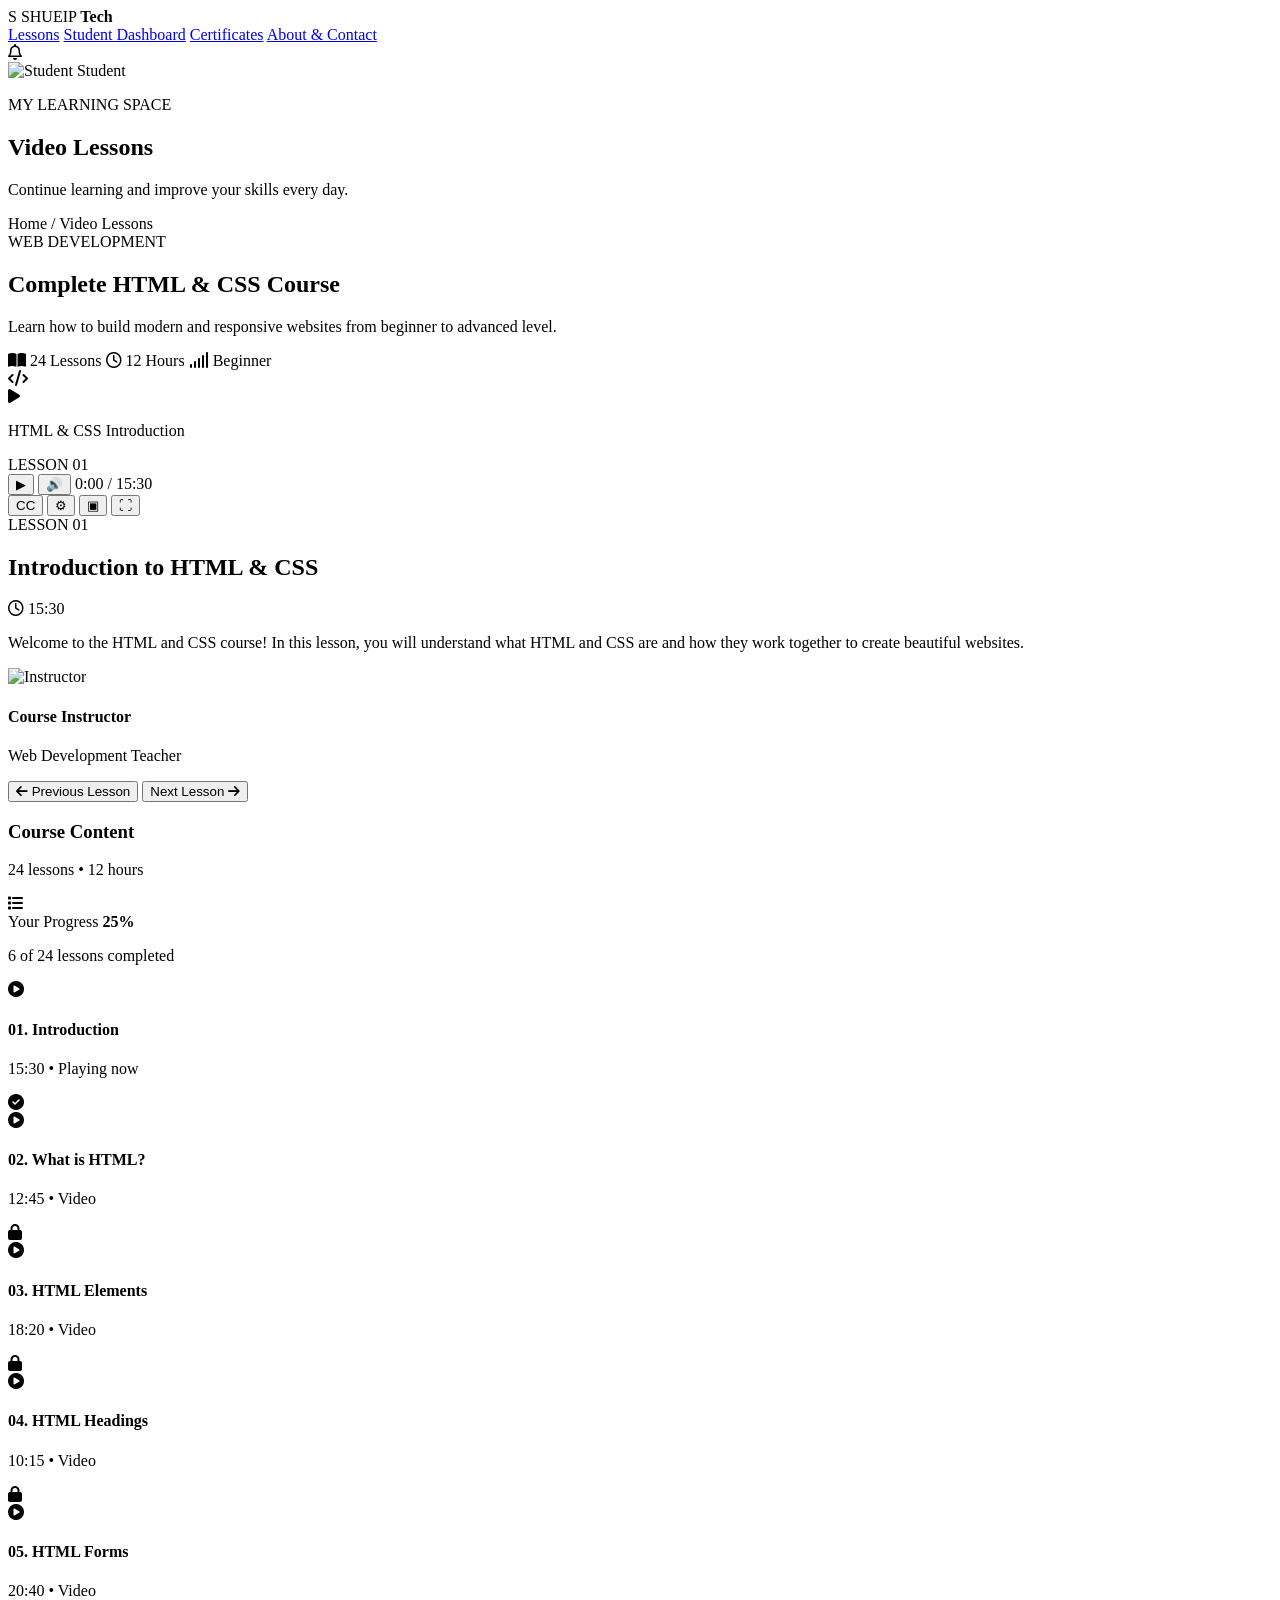
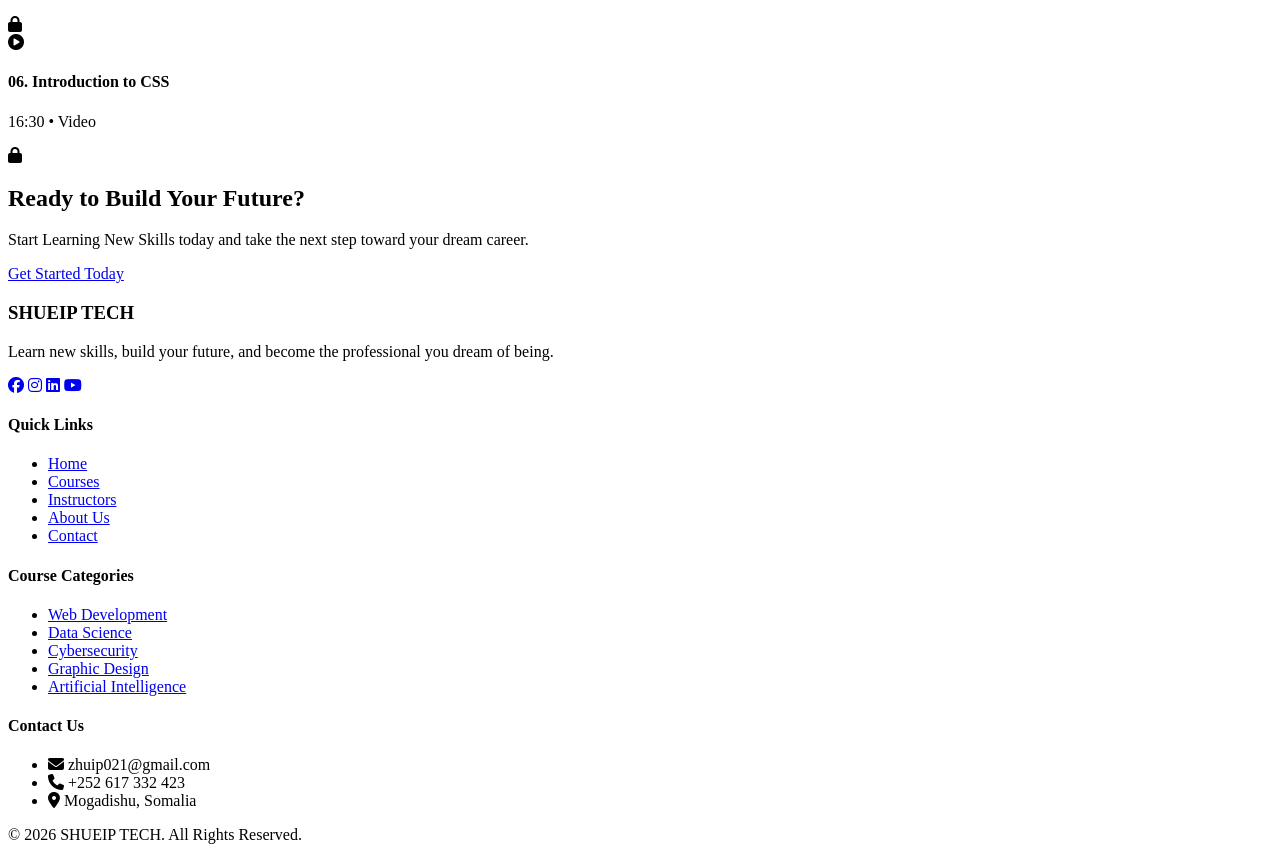
==== index.html @ d9c1f4cc "Project cusub" ====
<!DOCTYPE html>

<html lang="en">

<head>

    <meta charset="UTF-8">

    <meta name="viewport" content="width=device-width, initial-scale=1.0">

    <title>Video Lessons | SHUEIP Tech</title>

    <link rel="stylesheet" href="Video.css">


    <link rel="preconnect" href="https://fonts.googleapis.com">

    <link rel="preconnect" href="https://fonts.gstatic.com" crossorigin>

    <link href="https://fonts.googleapis.com/css2?family=Poppins:wght@400;500;600;700;800&display=swap" rel="stylesheet">


    <link rel="stylesheet" href="https://cdnjs.cloudflare.com/ajax/libs/font-awesome/6.5.0/css/all.min.css">

</head>

<body>


    <header class="navbar">

        <div class="logo">

            <span class="logo-icon">S</span>

            <span>SHUEIP <b>Tech</b></span>

        </div>

        <nav>

                <a href="Video-lessons.html">Lessons</a>
                <a href="dashboard.html">Student Dashboard</a>
                <a href="Certificate.html">Certificates</a>
                <a href="About&contact.html" class="active">About & Contact</a>

        </nav>

        <div class="nav-right">

            <i class="fa-regular fa-bell"></i>

            <div class="profile">

                <img src="https://i.pinimg.com/736x/62/d1/cb/62d1cb5c984556cf3c1a2526b9147399.jpg" alt="Student">

                <span>Student</span>

            </div>

        </div>

    </header>


    <main class="container">


        <section class="page-heading">

            <div>

                <p class="small-title">MY LEARNING SPACE</p>

                <h1>Video Lessons</h1>

                <p>Continue learning and improve your skills every day.</p>

            </div>

            <div class="breadcrumb">

                Home / <span>Video Lessons</span>

            </div>

        </section>


        <section class="course-banner">

            <div>

                <span class="course-tag">WEB DEVELOPMENT</span>

                <h2>Complete HTML & CSS Course</h2>

                <p>

                    Learn how to build modern and responsive websites

                    from beginner to advanced level.

                </p>

                <div class="course-meta">

                    <span><i class="fa-solid fa-book-open"></i> 24 Lessons</span>

                    <span><i class="fa-regular fa-clock"></i> 12 Hours</span>

                    <span><i class="fa-solid fa-signal"></i> Beginner</span>

                </div>

            </div>

            <div class="banner-icon">

                <i class="fa-solid fa-code"></i>

            </div>

        </section>


        <section class="learning-layout">


            <div class="video-section">

                <div class="video-player">

                    <div class="video-overlay">

                        <span class="play-button">

                            <i class="fa-solid fa-play"></i>

                        </span>

                        <p>HTML & CSS Introduction</p>

                    </div>

                    <span class="video-label">

                        LESSON 01

                    </span>
                    <div class="video-controls">
                        <div class="progress"></div>
                        <div class="controls-left">
                            <button class="play">▶</button>
                            <button class="sound">🔊</button>
                            <span class="time">0:00 / 15:30</span>
                        </div>
                        <div class="controls-right">
                            <button class="cc">CC</button>
                            <button class="settings">⚙</button>
                            <button class="screen">▣</button>
                            <button class="fullscreen">⛶</button>
                        </div>
                    </div>

                </div>
                <div class="video-details">

                    <div class="video-title">

                        <div>

                            <span class="lesson-number">LESSON 01</span>

                            <h2>Introduction to HTML & CSS</h2>

                        </div>

                        <span class="duration">

                            <i class="fa-regular fa-clock"></i>

                            15:30

                        </span>

                    </div>

                    <p class="description">

                        Welcome to the HTML and CSS course!

                        In this lesson, you will understand what HTML

                        and CSS are and how they work together to

                        create beautiful websites.

                    </p>

                    <div class="instructor">

                        <img src="https://i.pinimg.com/736x/62/d1/cb/62d1cb5c984556cf3c1a2526b9147399.jpg" alt="Instructor">

                        <div>

                            <h4>Course Instructor</h4>

                            <p>Web Development Teacher</p>

                        </div>

                    </div>

                    <div class="video-actions">

                        <button class="previous-btn">

                            <i class="fa-solid fa-arrow-left"></i>

                            Previous Lesson

                        </button>

                        <button class="next-btn">

                            Next Lesson

                            <i class="fa-solid fa-arrow-right"></i>

                        </button>

                    </div>

                </div>

            </div>

    

            <aside class="lessons-sidebar">

                <div class="sidebar-heading">

                    <div>

                        <h3>Course Content</h3>

                        <p>24 lessons • 12 hours</p>

                    </div>

                    <i class="fa-solid fa-list"></i>

                </div>

                <div class="progress-box">

                    <div class="progress-info">

                        <span>Your Progress</span>

                        <b>25%</b>

                    </div>

                    <div class="progress-bar">

                        <div class="progress-fill"></div>

                    </div>

                    <p>6 of 24 lessons completed</p>

                </div>


                <div class="lesson-list">

                    <div class="lesson-item selected">

                        <span class="lesson-icon">

                            <i class="fa-solid fa-circle-play"></i>

                        </span>

                        <div class="lesson-text">

                            <h4>01. Introduction</h4>

                            <p>15:30 • Playing now</p>

                        </div>

                        <i class="fa-solid fa-circle-check completed"></i>

                    </div>

                    <div class="lesson-item">

                        <span class="lesson-icon">

                            <i class="fa-solid fa-circle-play"></i>

                        </span>

                        <div class="lesson-text">

                            <h4>02. What is HTML?</h4>

                            <p>12:45 • Video</p>

                        </div>

                        <i class="fa-solid fa-lock"></i>

                    </div>

                    <div class="lesson-item">

                        <span class="lesson-icon">

                            <i class="fa-solid fa-circle-play"></i>

                        </span>

                        <div class="lesson-text">

                            <h4>03. HTML Elements</h4>

                            <p>18:20 • Video</p>

                        </div>

                        <i class="fa-solid fa-lock"></i>

                    </div>

                    <div class="lesson-item">

                        <span class="lesson-icon">

                            <i class="fa-solid fa-circle-play"></i>

                        </span>

                        <div class="lesson-text">

                            <h4>04. HTML Headings</h4>

                            <p>10:15 • Video</p>

                        </div>

                        <i class="fa-solid fa-lock"></i>

                    </div>

                    <div class="lesson-item">

                        <span class="lesson-icon">

                            <i class="fa-solid fa-circle-play"></i>

                        </span>

                        <div class="lesson-text">

                            <h4>05. HTML Forms</h4>

                            <p>20:40 • Video</p>

                        </div>

                        <i class="fa-solid fa-lock"></i>

                    </div>

                    <div class="lesson-item">

                        <span class="lesson-icon">

                            <i class="fa-solid fa-circle-play"></i>

                        </span>

                        <div class="lesson-text">

                            <h4>06. Introduction to CSS</h4>

                            <p>16:30 • Video</p>

                        </div>

                        <i class="fa-solid fa-lock"></i>

                    </div>

                </div>

            </aside>

        </section>
        <section class="cta">
            <h2>Ready to Build Your Future?</h2>
            <p>Start Learning New Skills today and take the next step toward your dream career.</p>
            <a href="#" class="cta-btn">Get Started Today</a>
        </section>

        <footer class="site-footer">
            <div class="footer-grid">
                <div class="footer-about">
                    <h3>SHUEIP TECH</h3>
                    <p>Learn new skills, build your future, and become the professional you dream of being.</p>
                    <div class="socials">
                        <a href="#" aria-label="Facebook"><i class="fa-brands fa-facebook"></i></a>
                        <a href="#" aria-label="Instagram"><i class="fa-brands fa-instagram"></i></a>
                        <a href="#" aria-label="LinkedIn"><i class="fa-brands fa-linkedin"></i></a>
                        <a href="#" aria-label="YouTube"><i class="fa-brands fa-youtube"></i></a>
                    </div>
                </div>
                <div class="footer-col">
                    <h4>Quick Links</h4>
                    <ul>
                        <li><a href="#">Home</a></li>
                        <li><a href="#">Courses</a></li>
                        <li><a href="#">Instructors</a></li>
                        <li><a href="#">About Us</a></li>
                        <li><a href="#">Contact</a></li>
                    </ul>
                </div>
                <div class="footer-col">
                    <h4>Course Categories</h4>
                    <ul>
                        <li><a href="#">Web Development</a></li>
                        <li><a href="#">Data Science</a></li>
                        <li><a href="#">Cybersecurity</a></li>
                        <li><a href="#">Graphic Design</a></li>
                        <li><a href="#">Artificial Intelligence</a></li>
                    </ul>
                </div>
                <div class="footer-col contact">
                    <h4>Contact Us</h4>
                    <ul>
                        <li><i class="fa-solid fa-envelope"></i> zhuip021@gmail.com</li>
                        <li><i class="fa-solid fa-phone"></i> +252 617 332 423</li>
                        <li><i class="fa-solid fa-location-dot"></i> Mogadishu, Somalia</li>
                    </ul>
                </div>
            </div>
            <div class="footer-bottom">
                <p>© 2026 SHUEIP TECH. All Rights Reserved.</p>
            </div>
        </footer>
</main>
</body>
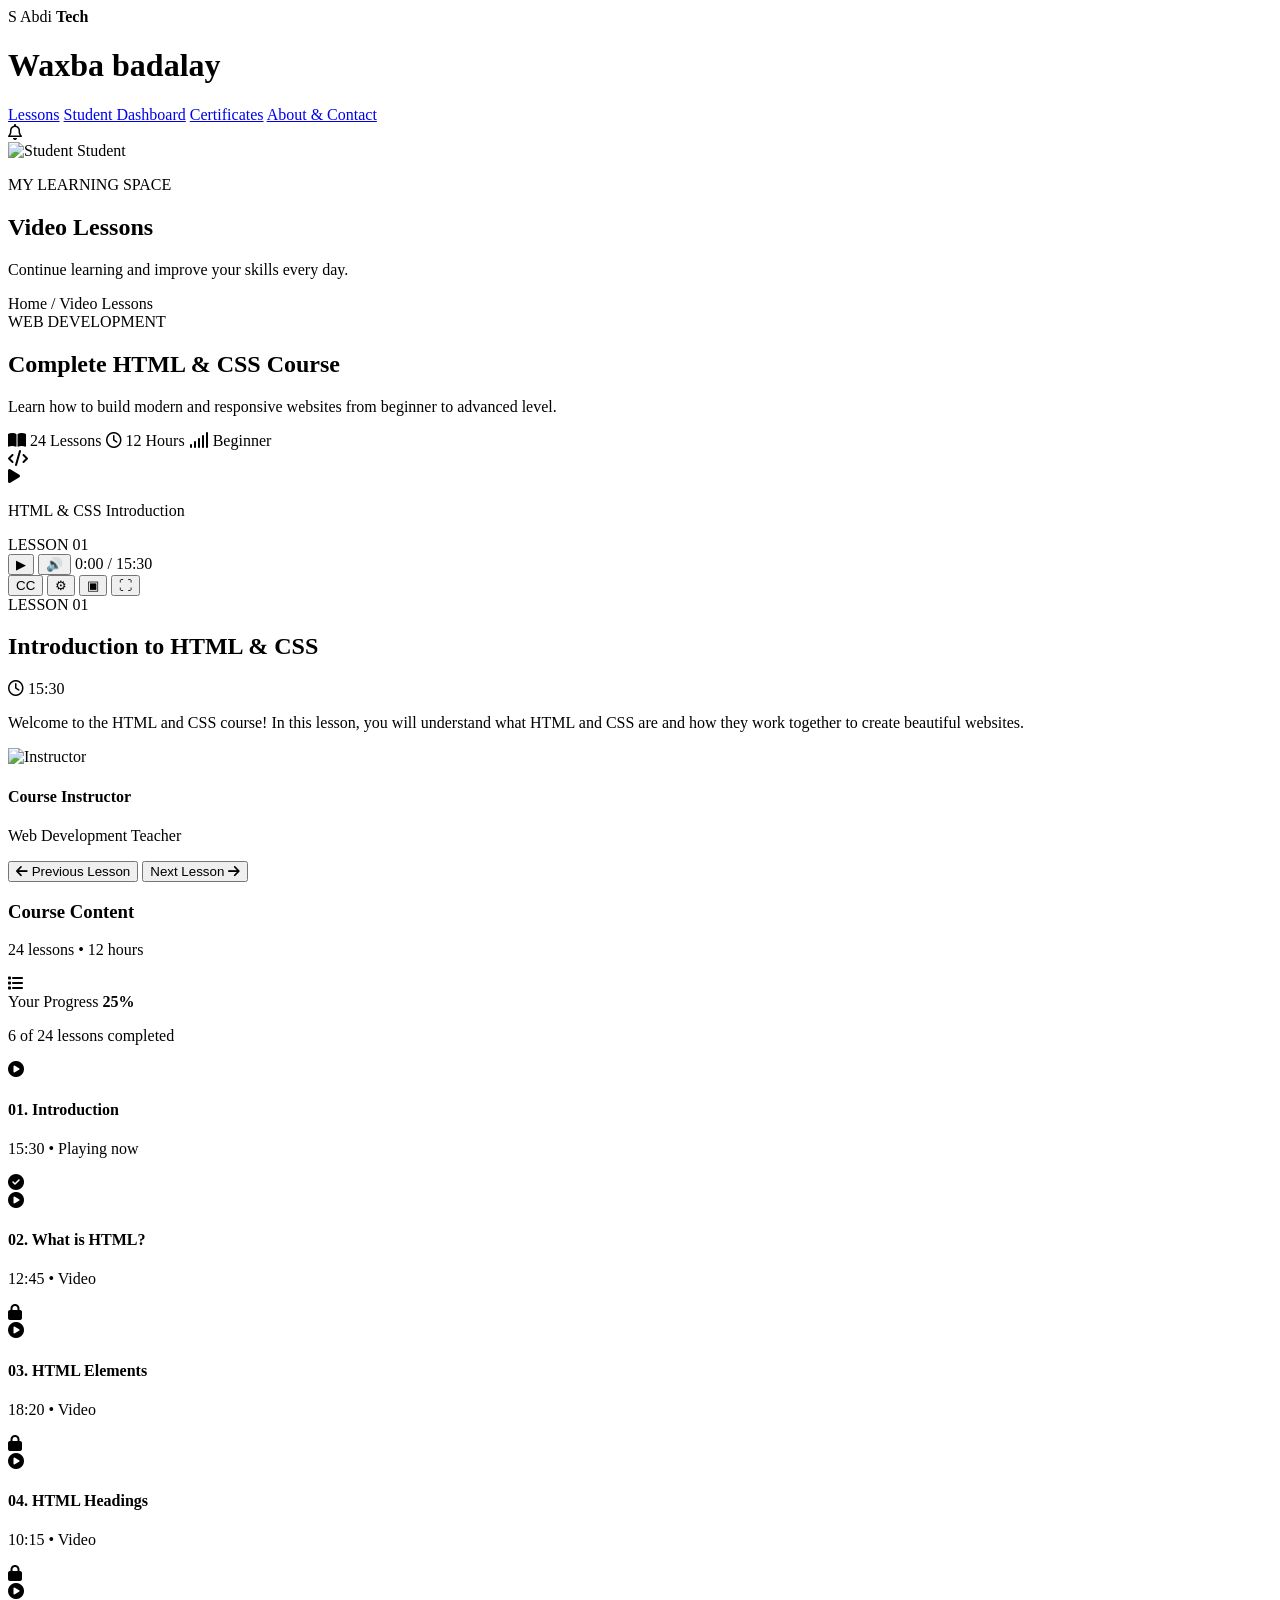
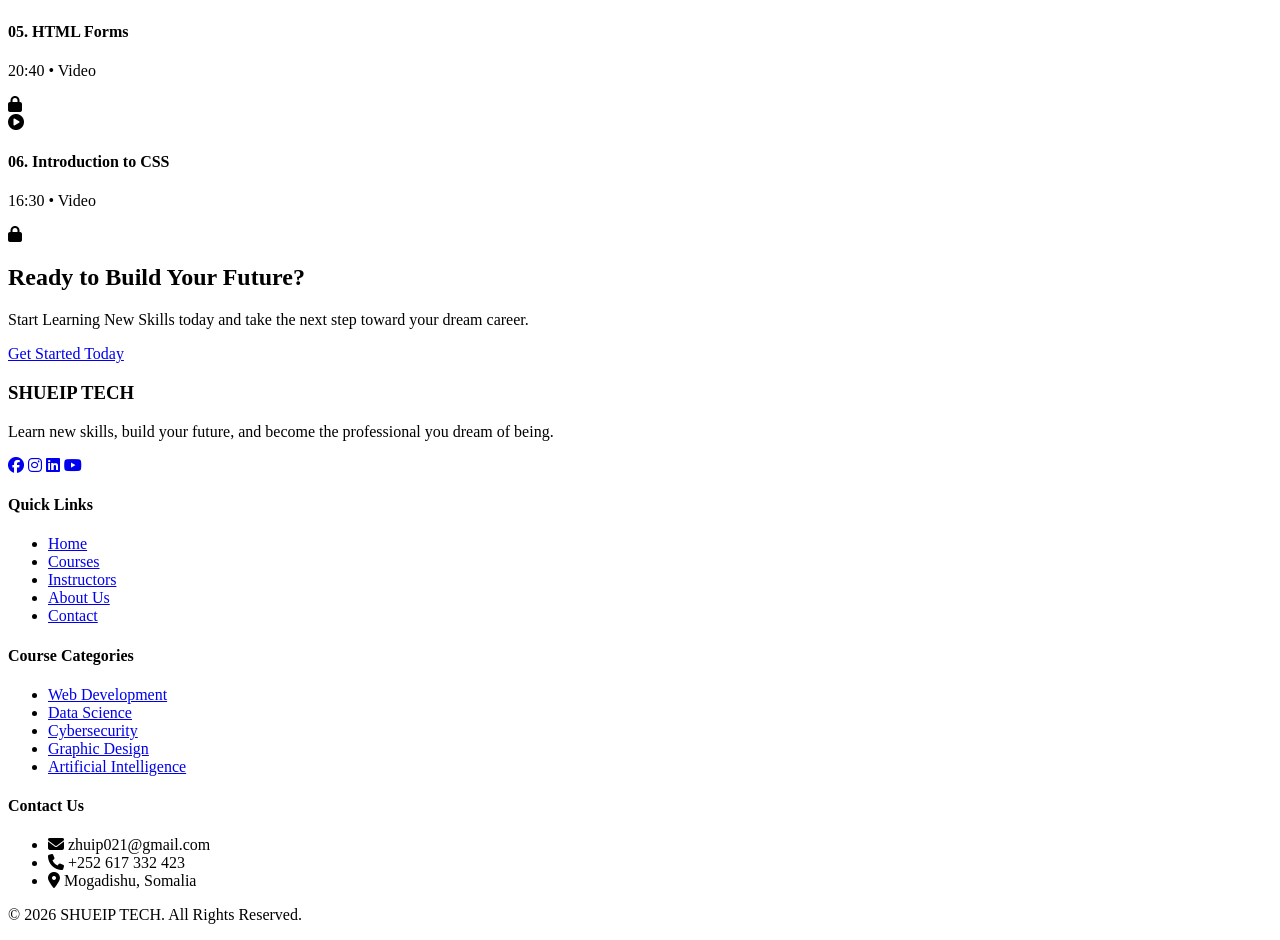
==== commit cfb12bcc: "waxba badalay" ====
--- a/index.html
+++ b/index.html
@@ -33,7 +33,8 @@
 
             <span class="logo-icon">S</span>
 
-            <span>SHUEIP <b>Tech</b></span>
+            <span>Abdi <b>Tech</b></span>
+            <h1>Waxba badalay</h1>
 
         </div>
 
